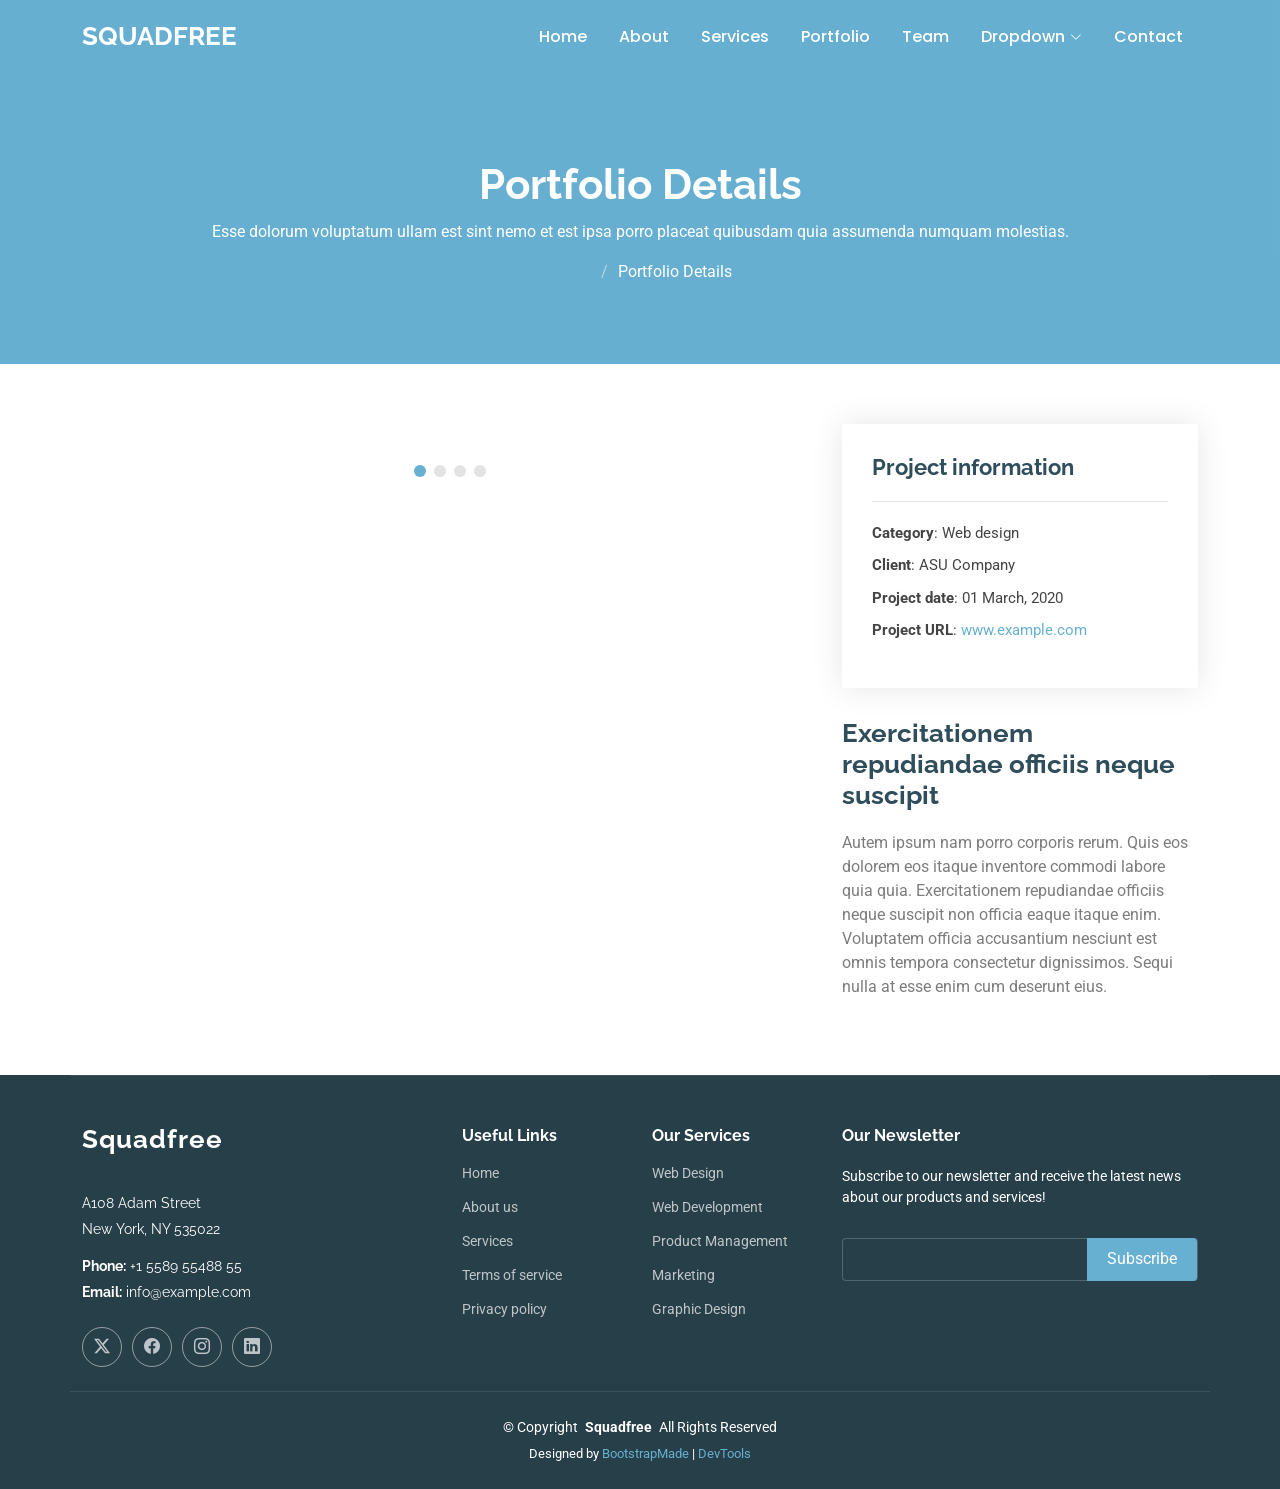
==== portfolio-details.html @ c25107d3 "first commit" ====
<!DOCTYPE html>
<html lang="en">

<head>
  <meta charset="utf-8">
  <meta content="width=device-width, initial-scale=1.0" name="viewport">
  <title>Portfolio Details - Squadfree Bootstrap Template</title>
  <meta name="description" content="">
  <meta name="keywords" content="">

  <!-- Favicons -->
  <link href="assets/img/favicon.png" rel="icon">
  <link href="assets/img/apple-touch-icon.png" rel="apple-touch-icon">

  <!-- Fonts -->
  <link href="https://fonts.googleapis.com" rel="preconnect">
  <link href="https://fonts.gstatic.com" rel="preconnect" crossorigin>
  <link href="https://fonts.googleapis.com/css2?family=Roboto:ital,wght@0,100;0,300;0,400;0,500;0,700;0,900;1,100;1,300;1,400;1,500;1,700;1,900&family=Poppins:ital,wght@0,100;0,200;0,300;0,400;0,500;0,600;0,700;0,800;0,900;1,100;1,200;1,300;1,400;1,500;1,600;1,700;1,800;1,900&family=Raleway:ital,wght@0,100;0,200;0,300;0,400;0,500;0,600;0,700;0,800;0,900;1,100;1,200;1,300;1,400;1,500;1,600;1,700;1,800;1,900&display=swap" rel="stylesheet">

  <!-- Vendor CSS Files -->
  <link href="assets/vendor/bootstrap/css/bootstrap.min.css" rel="stylesheet">
  <link href="assets/vendor/bootstrap-icons/bootstrap-icons.css" rel="stylesheet">
  <link href="assets/vendor/aos/aos.css" rel="stylesheet">
  <link href="assets/vendor/glightbox/css/glightbox.min.css" rel="stylesheet">
  <link href="assets/vendor/swiper/swiper-bundle.min.css" rel="stylesheet">

  <!-- Main CSS File -->
  <link href="assets/css/main.css" rel="stylesheet">

  <!-- =======================================================
  * Template Name: Squadfree
  * Template URL: https://bootstrapmade.com/squadfree-free-bootstrap-template-creative/
  * Updated: Aug 07 2024 with Bootstrap v5.3.3
  * Author: BootstrapMade.com
  * License: https://bootstrapmade.com/license/
  ======================================================== -->
</head>

<body class="portfolio-details-page">

  <header id="header" class="header d-flex align-items-center fixed-top">
    <div class="container-fluid container-xl position-relative d-flex align-items-center justify-content-between">

      <a href="index.html" class="logo d-flex align-items-center">
        <!-- Uncomment the line below if you also wish to use an image logo -->
        <!-- <img src="assets/img/logo.png" alt=""> -->
        <h1 class="sitename">Squadfree</h1>
      </a>

      <nav id="navmenu" class="navmenu">
        <ul>
          <li><a href="#hero">Home</a></li>
          <li><a href="#about">About</a></li>
          <li><a href="#services">Services</a></li>
          <li><a href="#portfolio">Portfolio</a></li>
          <li><a href="#team">Team</a></li>
          <li class="dropdown"><a href="#"><span>Dropdown</span> <i class="bi bi-chevron-down toggle-dropdown"></i></a>
            <ul>
              <li><a href="#">Dropdown 1</a></li>
              <li class="dropdown"><a href="#"><span>Deep Dropdown</span> <i class="bi bi-chevron-down toggle-dropdown"></i></a>
                <ul>
                  <li><a href="#">Deep Dropdown 1</a></li>
                  <li><a href="#">Deep Dropdown 2</a></li>
                  <li><a href="#">Deep Dropdown 3</a></li>
                  <li><a href="#">Deep Dropdown 4</a></li>
                  <li><a href="#">Deep Dropdown 5</a></li>
                </ul>
              </li>
              <li><a href="#">Dropdown 2</a></li>
              <li><a href="#">Dropdown 3</a></li>
              <li><a href="#">Dropdown 4</a></li>
            </ul>
          </li>
          <li><a href="#contact">Contact</a></li>
        </ul>
        <i class="mobile-nav-toggle d-xl-none bi bi-list"></i>
      </nav>

    </div>
  </header>

  <main class="main">

    <!-- Page Title -->
    <div class="page-title accent-background">
      <div class="container position-relative">
        <h1>Portfolio Details</h1>
        <p>Esse dolorum voluptatum ullam est sint nemo et est ipsa porro placeat quibusdam quia assumenda numquam molestias.</p>
        <nav class="breadcrumbs">
          <ol>
            <li><a href="index.html">Home</a></li>
            <li class="current">Portfolio Details</li>
          </ol>
        </nav>
      </div>
    </div><!-- End Page Title -->

    <!-- Portfolio Details Section -->
    <section id="portfolio-details" class="portfolio-details section">

      <div class="container" data-aos="fade-up" data-aos-delay="100">

        <div class="row gy-4">

          <div class="col-lg-8">
            <div class="portfolio-details-slider swiper init-swiper">

              <script type="application/json" class="swiper-config">
                {
                  "loop": true,
                  "speed": 600,
                  "autoplay": {
                    "delay": 5000
                  },
                  "slidesPerView": "auto",
                  "pagination": {
                    "el": ".swiper-pagination",
                    "type": "bullets",
                    "clickable": true
                  }
                }
              </script>

              <div class="swiper-wrapper align-items-center">

                <div class="swiper-slide">
                  <img src="assets/img/portfolio/app-1.jpg" alt="">
                </div>

                <div class="swiper-slide">
                  <img src="assets/img/portfolio/product-1.jpg" alt="">
                </div>

                <div class="swiper-slide">
                  <img src="assets/img/portfolio/branding-1.jpg" alt="">
                </div>

                <div class="swiper-slide">
                  <img src="assets/img/portfolio/books-1.jpg" alt="">
                </div>

              </div>
              <div class="swiper-pagination"></div>
            </div>
          </div>

          <div class="col-lg-4">
            <div class="portfolio-info" data-aos="fade-up" data-aos-delay="200">
              <h3>Project information</h3>
              <ul>
                <li><strong>Category</strong>: Web design</li>
                <li><strong>Client</strong>: ASU Company</li>
                <li><strong>Project date</strong>: 01 March, 2020</li>
                <li><strong>Project URL</strong>: <a href="#">www.example.com</a></li>
              </ul>
            </div>
            <div class="portfolio-description" data-aos="fade-up" data-aos-delay="300">
              <h2>Exercitationem repudiandae officiis neque suscipit</h2>
              <p>
                Autem ipsum nam porro corporis rerum. Quis eos dolorem eos itaque inventore commodi labore quia quia. Exercitationem repudiandae officiis neque suscipit non officia eaque itaque enim. Voluptatem officia accusantium nesciunt est omnis tempora consectetur dignissimos. Sequi nulla at esse enim cum deserunt eius.
              </p>
            </div>
          </div>

        </div>

      </div>

    </section><!-- /Portfolio Details Section -->

  </main>

  <footer id="footer" class="footer dark-background">

    <div class="container footer-top">
      <div class="row gy-4">
        <div class="col-lg-4 col-md-6 footer-about">
          <a href="index.html" class="logo d-flex align-items-center">
            <span class="sitename">Squadfree</span>
          </a>
          <div class="footer-contact pt-3">
            <p>A108 Adam Street</p>
            <p>New York, NY 535022</p>
            <p class="mt-3"><strong>Phone:</strong> <span>+1 5589 55488 55</span></p>
            <p><strong>Email:</strong> <span>info@example.com</span></p>
          </div>
          <div class="social-links d-flex mt-4">
            <a href=""><i class="bi bi-twitter-x"></i></a>
            <a href=""><i class="bi bi-facebook"></i></a>
            <a href=""><i class="bi bi-instagram"></i></a>
            <a href=""><i class="bi bi-linkedin"></i></a>
          </div>
        </div>

        <div class="col-lg-2 col-md-3 footer-links">
          <h4>Useful Links</h4>
          <ul>
            <li><a href="#">Home</a></li>
            <li><a href="#">About us</a></li>
            <li><a href="#">Services</a></li>
            <li><a href="#">Terms of service</a></li>
            <li><a href="#">Privacy policy</a></li>
          </ul>
        </div>

        <div class="col-lg-2 col-md-3 footer-links">
          <h4>Our Services</h4>
          <ul>
            <li><a href="#">Web Design</a></li>
            <li><a href="#">Web Development</a></li>
            <li><a href="#">Product Management</a></li>
            <li><a href="#">Marketing</a></li>
            <li><a href="#">Graphic Design</a></li>
          </ul>
        </div>

        <div class="col-lg-4 col-md-12 footer-newsletter">
          <h4>Our Newsletter</h4>
          <p>Subscribe to our newsletter and receive the latest news about our products and services!</p>
          <form action="forms/newsletter.php" method="post" class="php-email-form">
            <div class="newsletter-form"><input type="email" name="email"><input type="submit" value="Subscribe"></div>
            <div class="loading">Loading</div>
            <div class="error-message"></div>
            <div class="sent-message">Your subscription request has been sent. Thank you!</div>
          </form>
        </div>

      </div>
    </div>

    <div class="container copyright text-center mt-4">
      <p>© <span>Copyright</span> <strong class="px-1 sitename">Squadfree</strong> <span>All Rights Reserved</span></p>
      <div class="credits">
        <!-- All the links in the footer should remain intact. -->
        <!-- You can delete the links only if you've purchased the pro version. -->
        <!-- Licensing information: https://bootstrapmade.com/license/ -->
        <!-- Purchase the pro version with working PHP/AJAX contact form: [buy-url] -->
        Designed by <a href="https://bootstrapmade.com/">BootstrapMade</a> | <a href="https://bootstrapmade.com/tools/">DevTools</a>
      </div>
    </div>

  </footer>

  <!-- Scroll Top -->
  <a href="#" id="scroll-top" class="scroll-top d-flex align-items-center justify-content-center"><i class="bi bi-arrow-up-short"></i></a>

  <!-- Preloader -->
  <div id="preloader"></div>

  <!-- Vendor JS Files -->
  <script src="assets/vendor/bootstrap/js/bootstrap.bundle.min.js"></script>
  <script src="assets/vendor/php-email-form/validate.js"></script>
  <script src="assets/vendor/aos/aos.js"></script>
  <script src="assets/vendor/purecounter/purecounter_vanilla.js"></script>
  <script src="assets/vendor/glightbox/js/glightbox.min.js"></script>
  <script src="assets/vendor/imagesloaded/imagesloaded.pkgd.min.js"></script>
  <script src="assets/vendor/isotope-layout/isotope.pkgd.min.js"></script>
  <script src="assets/vendor/swiper/swiper-bundle.min.js"></script>

  <!-- Main JS File -->
  <script src="assets/js/main.js"></script>

</body>

</html>
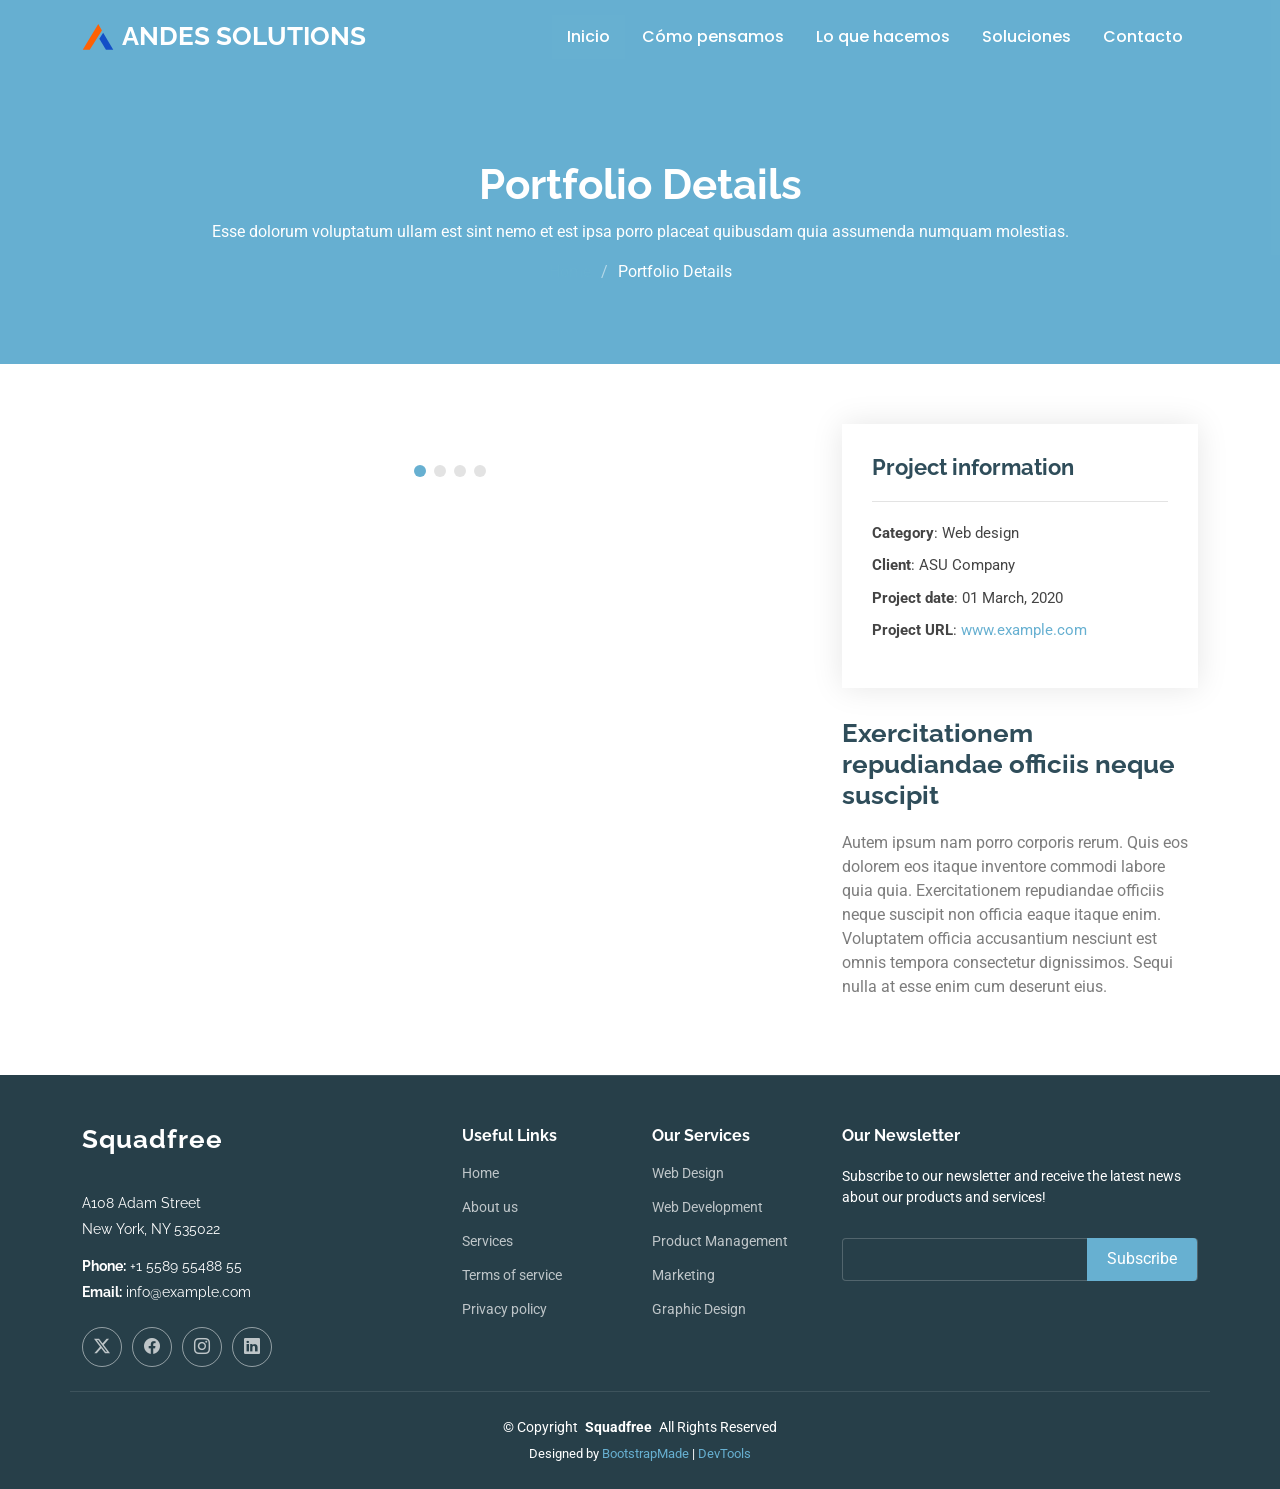
==== commit 74afdf97: "Actualizacion 1" ====
--- a/portfolio-details.html
+++ b/portfolio-details.html
@@ -1,15 +1,15 @@
 <!DOCTYPE html>
-<html lang="en">
+<html lang="es">
 
 <head>
   <meta charset="utf-8">
   <meta content="width=device-width, initial-scale=1.0" name="viewport">
-  <title>Portfolio Details - Squadfree Bootstrap Template</title>
-  <meta name="description" content="">
-  <meta name="keywords" content="">
+  <title>Andes Solutions</title>
+  <meta name="description" content="Software, aplicaciones y experiencias digitales a medida para ordenar operaciones, conectar equipos y hacer crecer negocios.">
+  <meta name="keywords" content="software a medida, desarrollo web, aplicaciones, transformación digital, Andes Solutions">
 
   <!-- Favicons -->
-  <link href="assets/img/favicon.png" rel="icon">
+  <link href="assets/img/favicon.ico" rel="icon">
   <link href="assets/img/apple-touch-icon.png" rel="apple-touch-icon">
 
   <!-- Fonts -->
@@ -26,52 +26,25 @@
 
   <!-- Main CSS File -->
   <link href="assets/css/main.css" rel="stylesheet">
-
-  <!-- =======================================================
-  * Template Name: Squadfree
-  * Template URL: https://bootstrapmade.com/squadfree-free-bootstrap-template-creative/
-  * Updated: Aug 07 2024 with Bootstrap v5.3.3
-  * Author: BootstrapMade.com
-  * License: https://bootstrapmade.com/license/
-  ======================================================== -->
 </head>
 
-<body class="portfolio-details-page">
+<body class="index-page">
 
   <header id="header" class="header d-flex align-items-center fixed-top">
     <div class="container-fluid container-xl position-relative d-flex align-items-center justify-content-between">
 
       <a href="index.html" class="logo d-flex align-items-center">
-        <!-- Uncomment the line below if you also wish to use an image logo -->
-        <!-- <img src="assets/img/logo.png" alt=""> -->
-        <h1 class="sitename">Squadfree</h1>
+        <img src="assets/img/logo-andes.svg" alt="Andes Solutions">
+        <h1 class="sitename">Andes Solutions</h1>
       </a>
 
       <nav id="navmenu" class="navmenu">
         <ul>
-          <li><a href="#hero">Home</a></li>
-          <li><a href="#about">About</a></li>
-          <li><a href="#services">Services</a></li>
-          <li><a href="#portfolio">Portfolio</a></li>
-          <li><a href="#team">Team</a></li>
-          <li class="dropdown"><a href="#"><span>Dropdown</span> <i class="bi bi-chevron-down toggle-dropdown"></i></a>
-            <ul>
-              <li><a href="#">Dropdown 1</a></li>
-              <li class="dropdown"><a href="#"><span>Deep Dropdown</span> <i class="bi bi-chevron-down toggle-dropdown"></i></a>
-                <ul>
-                  <li><a href="#">Deep Dropdown 1</a></li>
-                  <li><a href="#">Deep Dropdown 2</a></li>
-                  <li><a href="#">Deep Dropdown 3</a></li>
-                  <li><a href="#">Deep Dropdown 4</a></li>
-                  <li><a href="#">Deep Dropdown 5</a></li>
-                </ul>
-              </li>
-              <li><a href="#">Dropdown 2</a></li>
-              <li><a href="#">Dropdown 3</a></li>
-              <li><a href="#">Dropdown 4</a></li>
-            </ul>
-          </li>
-          <li><a href="#contact">Contact</a></li>
+          <li><a href="#hero" class="active">Inicio</a></li>
+          <li><a href="#about">Cómo pensamos</a></li>
+          <li><a href="#services">Lo que hacemos</a></li>
+          <li><a href="#portfolio">Soluciones</a></li>
+          <li><a href="#contact">Contacto</a></li>
         </ul>
         <i class="mobile-nav-toggle d-xl-none bi bi-list"></i>
       </nav>
--- a/assets/css/main.css
+++ b/assets/css/main.css
@@ -0,0 +1,1722 @@
+/* Fonts */
+:root {
+  --default-font: "Roboto",  system-ui, -apple-system, "Segoe UI", Roboto, "Helvetica Neue", Arial, "Noto Sans", "Liberation Sans", sans-serif, "Apple Color Emoji", "Segoe UI Emoji", "Segoe UI Symbol", "Noto Color Emoji";
+  --heading-font: "Raleway",  sans-serif;
+  --nav-font: "Poppins",  sans-serif;
+}
+
+/* Global Colors - The following color variables are used throughout the website. Updating them here will change the color scheme of the entire website */
+:root { 
+  --background-color: #ffffff; /* Background color for the entire website, including individual sections */
+  --default-color: #444444; /* Default color used for the majority of the text content across the entire website */
+  --heading-color: #2f4d5a; /* Color for headings, subheadings and title throughout the website */
+  --accent-color: #67b0d1; /* Accent color that represents your brand on the website. It's used for buttons, links, and other elements that need to stand out */
+  --surface-color: #ffffff; /* The surface color is used as a background of boxed elements within sections, such as cards, icon boxes, or other elements that require a visual separation from the global background. */
+  --contrast-color: #ffffff; /* Contrast color for text, ensuring readability against backgrounds of accent, heading, or default colors. */
+}
+
+/* Nav Menu Colors - The following color variables are used specifically for the navigation menu. They are separate from the global colors to allow for more customization options */
+:root {
+  --nav-color: #ffffff;  /* The default color of the main navmenu links */
+  --nav-hover-color: #67b0d1; /* Applied to main navmenu links when they are hovered over or active */
+  --nav-mobile-background-color: #ffffff; /* Used as the background color for mobile navigation menu */
+  --nav-dropdown-background-color: #ffffff; /* Used as the background color for dropdown items that appear when hovering over primary navigation items */
+  --nav-dropdown-color: #444444; /* Used for navigation links of the dropdown items in the navigation menu. */
+  --nav-dropdown-hover-color: #67b0d1; /* Similar to --nav-hover-color, this color is applied to dropdown navigation links when they are hovered over. */
+}
+
+/* Color Presets - These classes override global colors when applied to any section or element, providing reuse of the sam color scheme. */
+
+.light-background {
+  --background-color: #f5f9fc;
+  --surface-color: #ffffff;
+}
+
+.dark-background {
+  --background-color: #273f49;
+  --default-color: #ffffff;
+  --heading-color: #ffffff;
+  --surface-color: #395c6a;
+  --contrast-color: #ffffff;
+}
+
+.accent-background {
+  --background-color: #67b0d1;
+  --default-color: #ffffff;
+  --heading-color: #ffffff;
+  --surface-color: #8ec4dd;
+}
+
+/* Smooth scroll */
+:root {
+  scroll-behavior: smooth;
+}
+
+/*--------------------------------------------------------------
+# General Styling & Shared Classes
+--------------------------------------------------------------*/
+body {
+  color: var(--default-color);
+  background-color: var(--background-color);
+  font-family: var(--default-font);
+}
+
+a {
+  color: var(--accent-color);
+  text-decoration: none;
+  transition: 0.3s;
+}
+
+a:hover {
+  color: color-mix(in srgb, var(--accent-color), transparent 25%);
+  text-decoration: none;
+}
+
+h1,
+h2,
+h3,
+h4,
+h5,
+h6 {
+  color: var(--heading-color);
+  font-family: var(--heading-font);
+}
+
+/* PHP Email Form Messages
+------------------------------*/
+.php-email-form .error-message {
+  display: none;
+  background: #df1529;
+  color: #ffffff;
+  text-align: left;
+  padding: 15px;
+  margin-bottom: 24px;
+  font-weight: 600;
+}
+
+.php-email-form .sent-message {
+  display: none;
+  color: #ffffff;
+  background: #059652;
+  text-align: center;
+  padding: 15px;
+  margin-bottom: 24px;
+  font-weight: 600;
+}
+
+.php-email-form .loading {
+  display: none;
+  background: var(--surface-color);
+  text-align: center;
+  padding: 15px;
+  margin-bottom: 24px;
+}
+
+.php-email-form .loading:before {
+  content: "";
+  display: inline-block;
+  border-radius: 50%;
+  width: 24px;
+  height: 24px;
+  margin: 0 10px -6px 0;
+  border: 3px solid var(--accent-color);
+  border-top-color: var(--surface-color);
+  animation: php-email-form-loading 1s linear infinite;
+}
+
+@keyframes php-email-form-loading {
+  0% {
+    transform: rotate(0deg);
+  }
+
+  100% {
+    transform: rotate(360deg);
+  }
+}
+
+/*--------------------------------------------------------------
+# Global Header
+--------------------------------------------------------------*/
+.header {
+  --background-color: rgba(255, 255, 255, 0);
+  --default-color: #ffffff;
+  --heading-color: #ffffff;
+  color: var(--default-color);
+  background-color: var(--background-color);
+  padding: 15px 0;
+  transition: all 0.5s;
+  z-index: 997;
+}
+
+.header .logo {
+  line-height: 1;
+}
+
+.header .logo img {
+  max-height: 32px;
+  margin-right: 8px;
+}
+
+.header .logo h1 {
+  font-size: 26px;
+  margin: 0;
+  font-weight: 700;
+  color: var(--heading-color);
+  text-transform: uppercase;
+}
+
+.scrolled .header {
+  box-shadow: 0px 0 18px rgba(0, 0, 0, 0.1);
+}
+
+/* Global Header on Scroll
+------------------------------*/
+.scrolled .header {
+  --background-color: #4b99bb;
+}
+
+/*--------------------------------------------------------------
+# Navigation Menu
+--------------------------------------------------------------*/
+/* Desktop Navigation */
+@media (min-width: 1200px) {
+  .navmenu {
+    padding: 0;
+  }
+
+  .navmenu ul {
+    margin: 0;
+    padding: 0;
+    display: flex;
+    list-style: none;
+    align-items: center;
+  }
+
+  .navmenu li {
+    position: relative;
+  }
+
+  .navmenu a,
+  .navmenu a:focus {
+    color: var(--nav-color);
+    padding: 10px 15px;
+    margin-left: 2px;
+    font-size: 16px;
+    font-family: var(--nav-font);
+    font-weight: 500;
+    display: flex;
+    align-items: center;
+    justify-content: space-between;
+    white-space: nowrap;
+    transition: 0.3s;
+  }
+
+  .navmenu a i,
+  .navmenu a:focus i {
+    font-size: 12px;
+    line-height: 0;
+    margin-left: 5px;
+    transition: 0.3s;
+  }
+
+  .navmenu li:hover>a,
+  .navmenu .active,
+  .navmenu .active:focus {
+    color: var(--contrast-color);
+    background-color: var(--nav-hover-color);
+  }
+
+  .navmenu .dropdown ul {
+    margin: 0;
+    padding: 0;
+    background: var(--nav-dropdown-background-color);
+    display: block;
+    position: absolute;
+    visibility: hidden;
+    left: 2px;
+    top: 130%;
+    opacity: 0;
+    transition: 0.3s;
+    z-index: 99;
+    box-shadow: 0px 0px 30px rgba(0, 0, 0, 0.1);
+  }
+
+  .navmenu .dropdown ul li {
+    min-width: 200px;
+  }
+
+  .navmenu .dropdown ul a {
+    padding: 10px 20px;
+    margin: 0;
+    font-size: 15px;
+    text-transform: none;
+    color: var(--nav-dropdown-color);
+  }
+
+  .navmenu .dropdown ul a i {
+    font-size: 12px;
+  }
+
+  .navmenu .dropdown ul a:hover,
+  .navmenu .dropdown ul .active:hover,
+  .navmenu .dropdown ul li:hover>a {
+    color: var(--contrast-color);
+    background-color: var(--nav-hover-color);
+  }
+
+  .navmenu .dropdown:hover>ul {
+    opacity: 1;
+    top: 100%;
+    visibility: visible;
+  }
+
+  .navmenu .dropdown .dropdown ul {
+    top: 0;
+    left: -90%;
+    visibility: hidden;
+  }
+
+  .navmenu .dropdown .dropdown:hover>ul {
+    opacity: 1;
+    top: 0;
+    left: -100%;
+    visibility: visible;
+  }
+}
+
+/* Mobile Navigation */
+@media (max-width: 1199px) {
+  .mobile-nav-toggle {
+    color: var(--nav-color);
+    font-size: 28px;
+    line-height: 0;
+    margin-right: 10px;
+    cursor: pointer;
+    transition: color 0.3s;
+  }
+
+  .navmenu {
+    padding: 0;
+    z-index: 9997;
+  }
+
+  .navmenu ul {
+    display: none;
+    list-style: none;
+    position: absolute;
+    inset: 60px 20px 20px 20px;
+    padding: 10px 0;
+    margin: 0;
+    border-radius: 6px;
+    background-color: var(--nav-mobile-background-color);
+    overflow-y: auto;
+    transition: 0.3s;
+    z-index: 9998;
+    box-shadow: 0px 0px 30px rgba(0, 0, 0, 0.1);
+  }
+
+  .navmenu a,
+  .navmenu a:focus {
+    color: var(--nav-dropdown-color);
+    padding: 10px 20px;
+    font-family: var(--nav-font);
+    font-size: 17px;
+    font-weight: 500;
+    display: flex;
+    align-items: center;
+    justify-content: space-between;
+    white-space: nowrap;
+    transition: 0.3s;
+  }
+
+  .navmenu a i,
+  .navmenu a:focus i {
+    font-size: 12px;
+    line-height: 0;
+    margin-left: 5px;
+    width: 30px;
+    height: 30px;
+    display: flex;
+    align-items: center;
+    justify-content: center;
+    border-radius: 50%;
+    transition: 0.3s;
+    background-color: color-mix(in srgb, var(--accent-color), transparent 90%);
+  }
+
+  .navmenu a i:hover,
+  .navmenu a:focus i:hover {
+    background-color: var(--accent-color);
+    color: var(--contrast-color);
+  }
+
+  .navmenu a:hover,
+  .navmenu .active,
+  .navmenu .active:focus {
+    color: var(--nav-dropdown-hover-color);
+  }
+
+  .navmenu .active i,
+  .navmenu .active:focus i {
+    background-color: var(--accent-color);
+    color: var(--contrast-color);
+    transform: rotate(180deg);
+  }
+
+  .navmenu .dropdown ul {
+    position: static;
+    display: none;
+    z-index: 99;
+    padding: 10px 0;
+    margin: 10px 20px;
+    background-color: var(--nav-dropdown-background-color);
+    border: 1px solid color-mix(in srgb, var(--default-color), transparent 90%);
+    box-shadow: none;
+    transition: all 0.5s ease-in-out;
+  }
+
+  .navmenu .dropdown ul ul {
+    background-color: rgba(33, 37, 41, 0.1);
+  }
+
+  .navmenu .dropdown>.dropdown-active {
+    display: block;
+    background-color: rgba(33, 37, 41, 0.03);
+  }
+
+  .mobile-nav-active {
+    overflow: hidden;
+  }
+
+  .mobile-nav-active .mobile-nav-toggle {
+    color: #fff;
+    position: absolute;
+    font-size: 32px;
+    top: 15px;
+    right: 15px;
+    margin-right: 0;
+    z-index: 9999;
+  }
+
+  .mobile-nav-active .navmenu {
+    position: fixed;
+    overflow: hidden;
+    inset: 0;
+    background: rgba(33, 37, 41, 0.8);
+    transition: 0.3s;
+  }
+
+  .mobile-nav-active .navmenu>ul {
+    display: block;
+  }
+}
+
+/*--------------------------------------------------------------
+# Global Footer
+--------------------------------------------------------------*/
+.footer {
+  color: var(--default-color);
+  background-color: var(--background-color);
+  font-size: 14px;
+  position: relative;
+}
+
+.footer .footer-top {
+  padding-top: 50px;
+  border-top: 1px solid color-mix(in srgb, var(--default-color), transparent 90%);
+}
+
+.footer .footer-about .logo {
+  line-height: 1;
+  margin-bottom: 25px;
+}
+
+.footer .footer-about .logo img {
+  max-height: 40px;
+  margin-right: 6px;
+}
+
+.footer .footer-about .logo span {
+  font-size: 26px;
+  font-weight: 700;
+  letter-spacing: 1px;
+  font-family: var(--heading-font);
+  color: var(--heading-color);
+}
+
+.footer .footer-about p {
+  font-size: 14px;
+  font-family: var(--heading-font);
+}
+
+.footer .social-links a {
+  display: flex;
+  align-items: center;
+  justify-content: center;
+  width: 40px;
+  height: 40px;
+  border-radius: 50%;
+  border: 1px solid color-mix(in srgb, var(--default-color), transparent 50%);
+  font-size: 16px;
+  color: color-mix(in srgb, var(--default-color), transparent 30%);
+  margin-right: 10px;
+  transition: 0.3s;
+}
+
+.footer .social-links a:hover {
+  color: var(--accent-color);
+  border-color: var(--accent-color);
+}
+
+.footer h4 {
+  font-size: 16px;
+  font-weight: bold;
+  position: relative;
+  padding-bottom: 12px;
+}
+
+.footer .footer-links {
+  margin-bottom: 30px;
+}
+
+.footer .footer-links ul {
+  list-style: none;
+  padding: 0;
+  margin: 0;
+}
+
+.footer .footer-links ul i {
+  padding-right: 2px;
+  font-size: 12px;
+  line-height: 0;
+}
+
+.footer .footer-links ul li {
+  padding: 10px 0;
+  display: flex;
+  align-items: center;
+}
+
+.footer .footer-links ul li:first-child {
+  padding-top: 0;
+}
+
+.footer .footer-links ul a {
+  color: color-mix(in srgb, var(--default-color), transparent 30%);
+  display: inline-block;
+  line-height: 1;
+}
+
+.footer .footer-links ul a:hover {
+  color: var(--accent-color);
+}
+
+.footer .footer-contact p {
+  margin-bottom: 5px;
+}
+
+.footer .footer-newsletter .newsletter-form {
+  margin-top: 30px;
+  margin-bottom: 15px;
+  padding: 6px 8px;
+  position: relative;
+  border-radius: 4px;
+  border: 1px solid color-mix(in srgb, var(--default-color), transparent 80%);
+  display: flex;
+  background-color: var(--background-color);
+  transition: 0.3s;
+}
+
+.footer .footer-newsletter .newsletter-form:focus-within {
+  border-color: var(--accent-color);
+}
+
+.footer .footer-newsletter .newsletter-form input[type=email] {
+  border: 0;
+  padding: 4px;
+  width: 100%;
+  background-color: var(--background-color);
+  color: var(--default-color);
+}
+
+.footer .footer-newsletter .newsletter-form input[type=email]:focus-visible {
+  outline: none;
+}
+
+.footer .footer-newsletter .newsletter-form input[type=submit] {
+  border: 0;
+  font-size: 16px;
+  padding: 0 20px;
+  margin: -7px -8px -7px 0;
+  background: var(--accent-color);
+  color: var(--contrast-color);
+  transition: 0.3s;
+  border-radius: 0 4px 4px 0;
+}
+
+.footer .footer-newsletter .newsletter-form input[type=submit]:hover {
+  background: color-mix(in srgb, var(--accent-color), transparent 20%);
+}
+
+.footer .copyright {
+  padding: 25px 0;
+  border-top: 1px solid color-mix(in srgb, var(--default-color), transparent 90%);
+}
+
+.footer .copyright p {
+  margin-bottom: 0;
+}
+
+.footer .credits {
+  margin-top: 6px;
+  font-size: 13px;
+}
+
+/*--------------------------------------------------------------
+# Preloader
+--------------------------------------------------------------*/
+#preloader {
+  position: fixed;
+  inset: 0;
+  z-index: 999999;
+  overflow: hidden;
+  background: var(--background-color);
+  transition: all 0.6s ease-out;
+}
+
+#preloader:before {
+  content: "";
+  position: fixed;
+  top: calc(50% - 30px);
+  left: calc(50% - 30px);
+  border: 6px solid #ffffff;
+  border-color: var(--accent-color) transparent var(--accent-color) transparent;
+  border-radius: 50%;
+  width: 60px;
+  height: 60px;
+  animation: animate-preloader 1.5s linear infinite;
+}
+
+@keyframes animate-preloader {
+  0% {
+    transform: rotate(0deg);
+  }
+
+  100% {
+    transform: rotate(360deg);
+  }
+}
+
+/*--------------------------------------------------------------
+# Scroll Top Button
+--------------------------------------------------------------*/
+.scroll-top {
+  position: fixed;
+  visibility: hidden;
+  opacity: 0;
+  right: 15px;
+  bottom: -15px;
+  z-index: 99999;
+  background-color: var(--accent-color);
+  width: 44px;
+  height: 44px;
+  border-radius: 50px;
+  transition: all 0.4s;
+}
+
+.scroll-top i {
+  font-size: 24px;
+  color: var(--contrast-color);
+  line-height: 0;
+}
+
+.scroll-top:hover {
+  background-color: color-mix(in srgb, var(--accent-color), transparent 20%);
+  color: var(--contrast-color);
+}
+
+.scroll-top.active {
+  visibility: visible;
+  opacity: 1;
+  bottom: 15px;
+}
+
+/*--------------------------------------------------------------
+# Disable aos animation delay on mobile devices
+--------------------------------------------------------------*/
+@media screen and (max-width: 768px) {
+  [data-aos-delay] {
+    transition-delay: 0 !important;
+  }
+}
+
+/*--------------------------------------------------------------
+# Global Page Titles & Breadcrumbs
+--------------------------------------------------------------*/
+.page-title {
+  color: var(--default-color);
+  background-color: var(--background-color);
+  padding: 160px 0 80px 0;
+  text-align: center;
+  position: relative;
+}
+
+.page-title:before {
+  content: "";
+  background-color: color-mix(in srgb, var(--background-color), transparent 50%);
+  position: absolute;
+  inset: 0;
+}
+
+.page-title h1 {
+  font-size: 42px;
+  font-weight: 700;
+  margin-bottom: 10px;
+}
+
+.page-title .breadcrumbs ol {
+  display: flex;
+  flex-wrap: wrap;
+  list-style: none;
+  justify-content: center;
+  padding: 0;
+  margin: 0;
+  font-size: 16px;
+  font-weight: 400;
+}
+
+.page-title .breadcrumbs ol li+li {
+  padding-left: 10px;
+}
+
+.page-title .breadcrumbs ol li+li::before {
+  content: "/";
+  display: inline-block;
+  padding-right: 10px;
+  color: color-mix(in srgb, var(--default-color), transparent 50%);
+}
+
+/*--------------------------------------------------------------
+# Global Sections
+--------------------------------------------------------------*/
+section,
+.section {
+  color: var(--default-color);
+  background-color: var(--background-color);
+  padding: 60px 0;
+  scroll-margin-top: 74px;
+  overflow: clip;
+}
+
+@media (max-width: 1199px) {
+
+  section,
+  .section {
+    scroll-margin-top: 82px;
+  }
+}
+
+/*--------------------------------------------------------------
+# Global Section Titles
+--------------------------------------------------------------*/
+.section-title {
+  text-align: center;
+  padding-bottom: 60px;
+  position: relative;
+}
+
+.section-title h2 {
+  font-size: 32px;
+  font-weight: 700;
+  margin-bottom: 15px;
+  position: relative;
+  z-index: 1;
+}
+
+.section-title h2::after {
+  content: "";
+  position: absolute;
+  left: 50%;
+  top: 50%;
+  transform: translate(-50%, -50%);
+  width: 122px;
+  height: 66px;
+  background: url(../img/section-title-bg.png) no-repeat;
+  z-index: -1;
+}
+
+.section-title p {
+  margin-bottom: 0;
+}
+
+/*--------------------------------------------------------------
+# Hero Section
+--------------------------------------------------------------*/
+.hero {
+  width: 100%;
+  min-height: 100vh;
+  position: relative;
+  padding: 120px 0 60px 0;
+  display: flex;
+  align-items: center;
+  justify-content: center;
+}
+
+.hero:before {
+  content: "";
+  background: color-mix(in srgb, var(--background-color), transparent 70%);
+  position: absolute;
+  inset: 0;
+  z-index: 2;
+}
+
+.hero img {
+  position: absolute;
+  inset: 0;
+  display: block;
+  width: 100%;
+  height: 100%;
+  object-fit: cover;
+  z-index: 1;
+}
+
+.hero .container {
+  position: relative;
+  z-index: 3;
+}
+
+.hero h2 {
+  margin: 0;
+  font-size: 48px;
+  font-weight: 700;
+  line-height: 56px;
+  text-transform: uppercase;
+  text-shadow: -1px 0 2px #2f4d5a;
+}
+
+.hero p {
+  color: var(--default-color);
+  margin: 10px 0 0 0;
+  font-size: 20px;
+  font-weight: 700;
+  letter-spacing: 1px;
+  text-transform: uppercase;
+  text-shadow: -1px 0 2px #2f4d5a;
+}
+
+@media (max-width: 640px) {
+  .hero h1 {
+    font-size: 30px;
+    line-height: 36px;
+  }
+}
+
+.hero .btn-scroll {
+  transition: 0.4s;
+  color: var(--default-color);
+  display: block;
+  margin-top: 30px;
+  animation: btn-up-down 1s ease-in-out infinite alternate-reverse both;
+}
+
+.hero .btn-scroll i {
+  font-size: 48px;
+}
+
+.hero .btn-scroll:hover {
+  color: var(--accent-color);
+}
+
+@keyframes btn-up-down {
+  0% {
+    transform: translateY(5px);
+  }
+
+  100% {
+    transform: translateY(-5px);
+  }
+}
+
+/*--------------------------------------------------------------
+# About Section
+--------------------------------------------------------------*/
+.about .content h3 {
+  font-weight: 700;
+  font-size: 34px;
+  margin-bottom: 30px;
+}
+
+.about .content p {
+  margin-bottom: 30px;
+}
+
+.about .content .about-btn {
+  padding: 8px 30px 9px 30px;
+  color: var(--accent-color);
+  border-radius: 50px;
+  transition: 0.3s;
+  text-transform: uppercase;
+  font-weight: 600;
+  font-size: 13px;
+  display: inline-flex;
+  align-items: center;
+  border: 2px solid var(--accent-color);
+}
+
+.about .content .about-btn i {
+  font-size: 16px;
+  padding-left: 5px;
+}
+
+.about .content .about-btn:hover {
+  background: var(--accent-color);
+  color: var(--contrast-color);
+}
+
+.about .icon-box i {
+  font-size: 40px;
+  color: var(--accent-color);
+  margin-bottom: 10px;
+}
+
+.about .icon-box h4 {
+  font-size: 20px;
+  font-weight: 700;
+  margin: 0 0 10px 0;
+}
+
+.about .icon-box h4 a {
+  color: var(--heading-color);
+  transition: 0.3s;
+}
+
+.about .icon-box p {
+  font-size: 15px;
+  color: color-mix(in srgb, var(--default-color), transparent 40%);
+  margin-bottom: 0;
+}
+
+.about .icon-box:hover h4 a {
+  color: var(--accent-color);
+}
+
+/*--------------------------------------------------------------
+# Services Section
+--------------------------------------------------------------*/
+.services .service-item {
+  background-color: var(--surface-color);
+  box-shadow: 0px 0 25px 0 rgba(0, 0, 0, 0.1);
+  padding: 50px 30px;
+  transition: all 0.3s ease-in-out;
+  height: 100%;
+  position: relative;
+  z-index: 1;
+}
+
+.services .service-item:before {
+  content: "";
+  position: absolute;
+  background: var(--accent-color);
+  inset: 100% 0 0 0;
+  transition: all 0.3s;
+  z-index: -1;
+}
+
+.services .service-item .icon {
+  margin-bottom: 10px;
+}
+
+.services .service-item .icon i {
+  color: var(--accent-color);
+  font-size: 36px;
+  transition: ease-in-out 0.3s;
+}
+
+.services .service-item h4 {
+  font-weight: 700;
+  margin-bottom: 15px;
+  font-size: 20px;
+}
+
+.services .service-item h4 a {
+  color: var(--heading-color);
+  transition: ease-in-out 0.3s;
+}
+
+.services .service-item p {
+  line-height: 24px;
+  font-size: 14px;
+  margin-bottom: 0;
+  transition: ease-in-out 0.3s;
+}
+
+.services .service-item:hover h4 a,
+.services .service-item:hover .icon i,
+.services .service-item:hover p {
+  color: var(--contrast-color);
+}
+
+.services .service-item:hover:before {
+  background: var(--accent-color);
+  inset: 0;
+  border-radius: 0px;
+}
+
+/*--------------------------------------------------------------
+# Stats Section
+--------------------------------------------------------------*/
+.stats .stats-item {
+  padding: 30px;
+  width: 100%;
+}
+
+.stats .stats-item i {
+  color: var(--accent-color);
+  display: block;
+  font-size: 44px;
+  float: left;
+  line-height: 0;
+}
+
+.stats .stats-item .purecounter {
+  color: var(--heading-color);
+  font-size: 48px;
+  line-height: 40px;
+  display: block;
+  font-weight: 700;
+  margin-left: 60px;
+}
+
+.stats .stats-item p {
+  color: color-mix(in srgb, var(--default-color), transparent 40%);
+  padding: 15px 0 0 0;
+  margin: 0 0 0 60px;
+  font-family: var(--heading-font);
+  font-size: 14px;
+}
+
+/*--------------------------------------------------------------
+# Call To Action Section
+--------------------------------------------------------------*/
+.call-to-action {
+  padding: 80px 0;
+  position: relative;
+  clip-path: inset(0);
+}
+
+.call-to-action img {
+  position: fixed;
+  top: 0;
+  left: 0;
+  display: block;
+  width: 100%;
+  height: 100%;
+  object-fit: cover;
+  z-index: 1;
+}
+
+.call-to-action:before {
+  content: "";
+  background: color-mix(in srgb, var(--background-color), transparent 50%);
+  position: absolute;
+  inset: 0;
+  z-index: 2;
+}
+
+.call-to-action .container {
+  position: relative;
+  z-index: 3;
+}
+
+.call-to-action h3 {
+  font-size: 28px;
+  font-weight: 700;
+  color: var(--default-color);
+}
+
+.call-to-action p {
+  color: var(--default-color);
+}
+
+.call-to-action .cta-btn {
+  font-family: var(--heading-font);
+  font-weight: 500;
+  font-size: 16px;
+  letter-spacing: 1px;
+  display: inline-block;
+  padding: 12px 40px;
+  border-radius: 5px;
+  transition: 0.5s;
+  margin: 10px;
+  border: 2px solid var(--contrast-color);
+  color: var(--contrast-color);
+}
+
+.call-to-action .cta-btn:hover {
+  background: var(--accent-color);
+  border: 2px solid var(--accent-color);
+}
+
+/*--------------------------------------------------------------
+# Portfolio Section
+--------------------------------------------------------------*/
+.portfolio .portfolio-filters {
+  padding: 0;
+  margin: 0 auto 20px auto;
+  list-style: none;
+  text-align: center;
+}
+
+.portfolio .portfolio-filters li {
+  cursor: pointer;
+  display: inline-block;
+  padding: 0;
+  font-size: 16px;
+  font-weight: 600;
+  margin: 0 10px;
+  line-height: 1;
+  text-transform: uppercase;
+  margin-bottom: 5px;
+  transition: all 0.3s ease-in-out;
+}
+
+.portfolio .portfolio-filters li:hover,
+.portfolio .portfolio-filters li.filter-active {
+  color: var(--accent-color);
+}
+
+.portfolio .portfolio-filters li:first-child {
+  margin-left: 0;
+}
+
+.portfolio .portfolio-filters li:last-child {
+  margin-right: 0;
+}
+
+@media (max-width: 575px) {
+  .portfolio .portfolio-filters li {
+    font-size: 14px;
+    margin: 0 5px;
+  }
+}
+
+.portfolio .portfolio-item {
+  position: relative;
+}
+
+.portfolio .portfolio-item .portfolio-info {
+  background-color: color-mix(in srgb, var(--surface-color), transparent 10%);
+  opacity: 0;
+  position: absolute;
+  left: 30px;
+  right: 30px;
+  bottom: 0;
+  z-index: 3;
+  transition: all ease-in-out 0.3s;
+  padding: 15px;
+}
+
+.portfolio .portfolio-item .portfolio-info h4 {
+  font-size: 18px;
+  font-weight: 600;
+  padding-right: 50px;
+}
+
+.portfolio .portfolio-item .portfolio-info p {
+  color: color-mix(in srgb, var(--default-color), transparent 30%);
+  font-size: 14px;
+  margin-bottom: 0;
+  padding-right: 50px;
+}
+
+.portfolio .portfolio-item .portfolio-info .preview-link,
+.portfolio .portfolio-item .portfolio-info .details-link {
+  position: absolute;
+  right: 50px;
+  font-size: 24px;
+  top: calc(50% - 14px);
+  color: color-mix(in srgb, var(--default-color), transparent 30%);
+  transition: 0.3s;
+  line-height: 0;
+}
+
+.portfolio .portfolio-item .portfolio-info .preview-link:hover,
+.portfolio .portfolio-item .portfolio-info .details-link:hover {
+  color: var(--accent-color);
+}
+
+.portfolio .portfolio-item .portfolio-info .details-link {
+  right: 14px;
+  font-size: 28px;
+}
+
+.portfolio .portfolio-item:hover .portfolio-info {
+  opacity: 1;
+  bottom: 20px;
+}
+
+/*--------------------------------------------------------------
+# Testimonials Section
+--------------------------------------------------------------*/
+.testimonials .testimonials-carousel,
+.testimonials .testimonials-slider {
+  overflow: hidden;
+}
+
+.testimonials .testimonial-item {
+  box-sizing: content-box;
+  text-align: center;
+  min-height: 320px;
+}
+
+.testimonials .testimonial-item .testimonial-img {
+  width: 90px;
+  border-radius: 50%;
+  margin: 0 auto;
+}
+
+.testimonials .testimonial-item h3 {
+  font-size: 18px;
+  font-weight: bold;
+  margin: 10px 0 5px 0;
+}
+
+.testimonials .testimonial-item h4 {
+  font-size: 14px;
+  color: color-mix(in srgb, var(--default-color), transparent 20%);
+  margin: 0;
+}
+
+.testimonials .testimonial-item .quote-icon-left,
+.testimonials .testimonial-item .quote-icon-right {
+  color: color-mix(in srgb, var(--accent-color), transparent 40%);
+  font-size: 26px;
+  line-height: 0;
+}
+
+.testimonials .testimonial-item .quote-icon-left {
+  display: inline-block;
+  left: -5px;
+  position: relative;
+}
+
+.testimonials .testimonial-item .quote-icon-right {
+  display: inline-block;
+  right: -5px;
+  position: relative;
+  top: 10px;
+  transform: scale(-1, -1);
+}
+
+.testimonials .testimonial-item p {
+  font-style: italic;
+  margin: 0 15px 15px 15px;
+  padding: 20px;
+  background: var(--surface-color);
+  position: relative;
+  margin-bottom: 35px;
+  border-radius: 6px;
+}
+
+.testimonials .testimonial-item p::after {
+  content: "";
+  width: 0;
+  height: 0;
+  border-top: 20px solid var(--surface-color);
+  border-right: 20px solid transparent;
+  border-left: 20px solid transparent;
+  position: absolute;
+  bottom: -20px;
+  left: calc(50% - 20px);
+}
+
+.testimonials .swiper-wrapper {
+  height: auto;
+}
+
+.testimonials .swiper-pagination {
+  margin-top: 40px;
+  position: relative;
+}
+
+.testimonials .swiper-pagination .swiper-pagination-bullet {
+  width: 12px;
+  height: 12px;
+  background-color: var(--background-color);
+  opacity: 1;
+  border: 1px solid var(--accent-color);
+}
+
+.testimonials .swiper-pagination .swiper-pagination-bullet-active {
+  background-color: var(--accent-color);
+}
+
+/*--------------------------------------------------------------
+# Team Section
+--------------------------------------------------------------*/
+.team .team-member .member-img {
+  border-radius: 8px;
+  overflow: hidden;
+}
+
+.team .team-member .social {
+  position: absolute;
+  left: 0;
+  top: -18px;
+  right: 0;
+  opacity: 0;
+  transition: ease-in-out 0.3s;
+  display: flex;
+  align-items: center;
+  justify-content: center;
+}
+
+.team .team-member .social a {
+  transition: color 0.3s;
+  color: var(--contrast-color);
+  background: var(--accent-color);
+  margin: 0 5px;
+  display: inline-flex;
+  align-items: center;
+  justify-content: center;
+  width: 36px;
+  height: 36px;
+  border-radius: 50%;
+  transition: 0.3s;
+}
+
+.team .team-member .social a i {
+  line-height: 0;
+  font-size: 16px;
+}
+
+.team .team-member .social a:hover {
+  background: color-mix(in srgb, var(--accent-color) 90%, black 15%);
+}
+
+.team .team-member .social i {
+  font-size: 18px;
+  margin: 0 2px;
+}
+
+.team .team-member .member-info {
+  background-color: var(--surface-color);
+  padding: 30px 15px;
+  text-align: center;
+  box-shadow: 0px 2px 15px rgba(0, 0, 0, 0.1);
+  background: var(--surface-color);
+  margin: -50px 20px 0 20px;
+  position: relative;
+  border-radius: 8px;
+}
+
+.team .team-member .member-info h4 {
+  font-weight: 500;
+  margin-bottom: 5px;
+  font-size: 20px;
+}
+
+.team .team-member .member-info span {
+  display: block;
+  font-size: 16px;
+  font-weight: 400;
+  color: color-mix(in srgb, var(--default-color), transparent 30%);
+}
+
+.team .team-member .member-info p {
+  font-style: italic;
+  font-size: 14px;
+  line-height: 26px;
+  color: color-mix(in srgb, var(--default-color), transparent 30%);
+}
+
+.team .team-member:hover .social {
+  opacity: 1;
+}
+
+/*--------------------------------------------------------------
+# Pricing Section
+--------------------------------------------------------------*/
+.pricing .pricing-item {
+  background-color: var(--surface-color);
+  box-shadow: 0 3px 20px -2px rgba(0, 0, 0, 0.1);
+  border-top: 4px solid var(--background-color);
+  padding: 60px 40px;
+  height: 100%;
+  border-radius: 5px;
+}
+
+.pricing h3 {
+  font-weight: 600;
+  margin-bottom: 15px;
+  font-size: 20px;
+}
+
+.pricing h4 {
+  color: var(--accent-color);
+  font-size: 48px;
+  font-weight: 400;
+  font-family: var(--heading-font);
+  margin-bottom: 0;
+}
+
+.pricing h4 sup {
+  font-size: 28px;
+}
+
+.pricing h4 span {
+  color: color-mix(in srgb, var(--default-color), transparent 50%);
+  font-size: 18px;
+}
+
+.pricing ul {
+  padding: 20px 0;
+  list-style: none;
+  color: color-mix(in srgb, var(--default-color), transparent 30%);
+  text-align: left;
+  line-height: 20px;
+}
+
+.pricing ul li {
+  padding: 10px 0;
+  display: flex;
+  align-items: center;
+}
+
+.pricing ul i {
+  color: #059652;
+  font-size: 24px;
+  padding-right: 3px;
+}
+
+.pricing ul .na {
+  color: color-mix(in srgb, var(--default-color), transparent 60%);
+}
+
+.pricing ul .na i {
+  color: color-mix(in srgb, var(--default-color), transparent 60%);
+}
+
+.pricing ul .na span {
+  text-decoration: line-through;
+}
+
+.pricing .buy-btn {
+  color: var(--accent-color);
+  display: inline-block;
+  padding: 8px 35px 10px 35px;
+  border-radius: 50px;
+  transition: none;
+  font-size: 16px;
+  font-weight: 500;
+  font-family: var(--heading-font);
+  transition: 0.3s;
+  border: 1px solid var(--accent-color);
+}
+
+.pricing .buy-btn:hover {
+  background: var(--accent-color);
+  color: var(--contrast-color);
+}
+
+.pricing .featured {
+  border-top-color: var(--accent-color);
+}
+
+.pricing .featured .buy-btn {
+  background: var(--accent-color);
+  color: var(--contrast-color);
+}
+
+@media (max-width: 992px) {
+  .pricing .box {
+    max-width: 60%;
+    margin: 0 auto 30px auto;
+  }
+}
+
+@media (max-width: 767px) {
+  .pricing .box {
+    max-width: 80%;
+    margin: 0 auto 30px auto;
+  }
+}
+
+@media (max-width: 420px) {
+  .pricing .box {
+    max-width: 100%;
+    margin: 0 auto 30px auto;
+  }
+}
+
+/*--------------------------------------------------------------
+# Faq Section
+--------------------------------------------------------------*/
+.faq .faq-item {
+  margin: 20px 0;
+  padding: 20px 0;
+  border-bottom: 1px solid color-mix(in srgb, var(--default-color), transparent 85%);
+}
+
+.faq .faq-item i {
+  color: var(--accent-color);
+  font-size: 18px;
+  margin-right: 10px;
+}
+
+.faq .faq-item h4 {
+  font-size: 16px;
+  line-height: 26px;
+  font-weight: 700;
+}
+
+.faq .faq-item p {
+  font-size: 15px;
+}
+
+.faq .faq-item:first-child {
+  padding-top: 0;
+  margin-top: 0;
+}
+
+.faq .faq-item:last-child {
+  border: 0;
+  padding-bottom: 0;
+  margin-bottom: 0;
+}
+
+/*--------------------------------------------------------------
+# Contact Section
+--------------------------------------------------------------*/
+.contact .info-wrap {
+  background-color: var(--surface-color);
+  box-shadow: 0px 0px 20px rgba(0, 0, 0, 0.1);
+  padding: 30px;
+}
+
+@media (max-width: 575px) {
+  .contact .info-wrap {
+    padding: 20px;
+  }
+}
+
+.contact .info-item {
+  margin-bottom: 40px;
+}
+
+.contact .info-item i {
+  font-size: 20px;
+  color: var(--accent-color);
+  background: color-mix(in srgb, var(--accent-color), transparent 92%);
+  width: 44px;
+  height: 44px;
+  display: flex;
+  justify-content: center;
+  align-items: center;
+  border-radius: 50px;
+  transition: all 0.3s ease-in-out;
+  margin-right: 15px;
+}
+
+.contact .info-item h3 {
+  padding: 0;
+  font-size: 18px;
+  font-weight: 700;
+  margin-bottom: 5px;
+}
+
+.contact .info-item p {
+  padding: 0;
+  margin-bottom: 0;
+  font-size: 14px;
+}
+
+.contact .info-item:hover i {
+  background: var(--accent-color);
+  color: var(--contrast-color);
+}
+
+.contact .php-email-form {
+  background-color: var(--surface-color);
+  height: 100%;
+  padding: 30px;
+  box-shadow: 0px 0px 20px rgba(0, 0, 0, 0.1);
+}
+
+@media (max-width: 575px) {
+  .contact .php-email-form {
+    padding: 20px;
+  }
+}
+
+.contact .php-email-form input[type=text],
+.contact .php-email-form input[type=email],
+.contact .php-email-form textarea {
+  font-size: 14px;
+  padding: 10px 15px;
+  box-shadow: none;
+  border-radius: 0;
+  color: var(--default-color);
+  background-color: var(--surface-color);
+  border-color: color-mix(in srgb, var(--default-color), transparent 80%);
+}
+
+.contact .php-email-form input[type=text]:focus,
+.contact .php-email-form input[type=email]:focus,
+.contact .php-email-form textarea:focus {
+  border-color: var(--accent-color);
+}
+
+.contact .php-email-form input[type=text]::placeholder,
+.contact .php-email-form input[type=email]::placeholder,
+.contact .php-email-form textarea::placeholder {
+  color: color-mix(in srgb, var(--default-color), transparent 70%);
+}
+
+.contact .php-email-form button[type=submit] {
+  color: var(--contrast-color);
+  background: var(--accent-color);
+  border: 0;
+  padding: 10px 30px;
+  transition: 0.4s;
+  border-radius: 50px;
+}
+
+.contact .php-email-form button[type=submit]:hover {
+  background: color-mix(in srgb, var(--accent-color), transparent 25%);
+}
+
+/*--------------------------------------------------------------
+# Portfolio Details Section
+--------------------------------------------------------------*/
+.portfolio-details .portfolio-details-slider img {
+  width: 100%;
+}
+
+.portfolio-details .portfolio-details-slider .swiper-pagination {
+  margin-top: 20px;
+  position: relative;
+}
+
+.portfolio-details .portfolio-details-slider .swiper-pagination .swiper-pagination-bullet {
+  width: 12px;
+  height: 12px;
+  background-color: color-mix(in srgb, var(--default-color), transparent 85%);
+  opacity: 1;
+}
+
+.portfolio-details .portfolio-details-slider .swiper-pagination .swiper-pagination-bullet-active {
+  background-color: var(--accent-color);
+}
+
+.portfolio-details .portfolio-info {
+  background-color: var(--surface-color);
+  padding: 30px;
+  box-shadow: 0px 0 30px rgba(0, 0, 0, 0.1);
+}
+
+.portfolio-details .portfolio-info h3 {
+  font-size: 22px;
+  font-weight: 700;
+  margin-bottom: 20px;
+  padding-bottom: 20px;
+  border-bottom: 1px solid color-mix(in srgb, var(--default-color), transparent 85%);
+}
+
+.portfolio-details .portfolio-info ul {
+  list-style: none;
+  padding: 0;
+  font-size: 15px;
+}
+
+.portfolio-details .portfolio-info ul li+li {
+  margin-top: 10px;
+}
+
+.portfolio-details .portfolio-description {
+  padding-top: 30px;
+}
+
+.portfolio-details .portfolio-description h2 {
+  font-size: 26px;
+  font-weight: 700;
+  margin-bottom: 20px;
+}
+
+.portfolio-details .portfolio-description p {
+  padding: 0;
+  color: color-mix(in srgb, var(--default-color), transparent 30%);
+}
+
+/*--------------------------------------------------------------
+# Service Details Section
+--------------------------------------------------------------*/
+.service-details .services-list {
+  background-color: var(--surface-color);
+  padding: 10px 30px;
+  border: 1px solid color-mix(in srgb, var(--default-color), transparent 90%);
+  margin-bottom: 20px;
+}
+
+.service-details .services-list a {
+  display: block;
+  line-height: 1;
+  padding: 8px 0 8px 15px;
+  border-left: 3px solid color-mix(in srgb, var(--default-color), transparent 70%);
+  margin: 20px 0;
+  color: color-mix(in srgb, var(--default-color), transparent 20%);
+  transition: 0.3s;
+}
+
+.service-details .services-list a.active {
+  color: var(--heading-color);
+  font-weight: 700;
+  border-color: var(--accent-color);
+}
+
+.service-details .services-list a:hover {
+  border-color: var(--accent-color);
+}
+
+.service-details .services-img {
+  margin-bottom: 20px;
+}
+
+.service-details h3 {
+  font-size: 26px;
+  font-weight: 700;
+}
+
+.service-details h4 {
+  font-size: 20px;
+  font-weight: 700;
+}
+
+.service-details p {
+  font-size: 15px;
+}
+
+.service-details ul {
+  list-style: none;
+  padding: 0;
+  font-size: 15px;
+}
+
+.service-details ul li {
+  padding: 5px 0;
+  display: flex;
+  align-items: center;
+}
+
+.service-details ul i {
+  font-size: 20px;
+  margin-right: 8px;
+  color: var(--accent-color);
+}
+
+/*--------------------------------------------------------------
+# Starter Section Section
+--------------------------------------------------------------*/
+.starter-section {
+  /* Add your styles here */
+}
